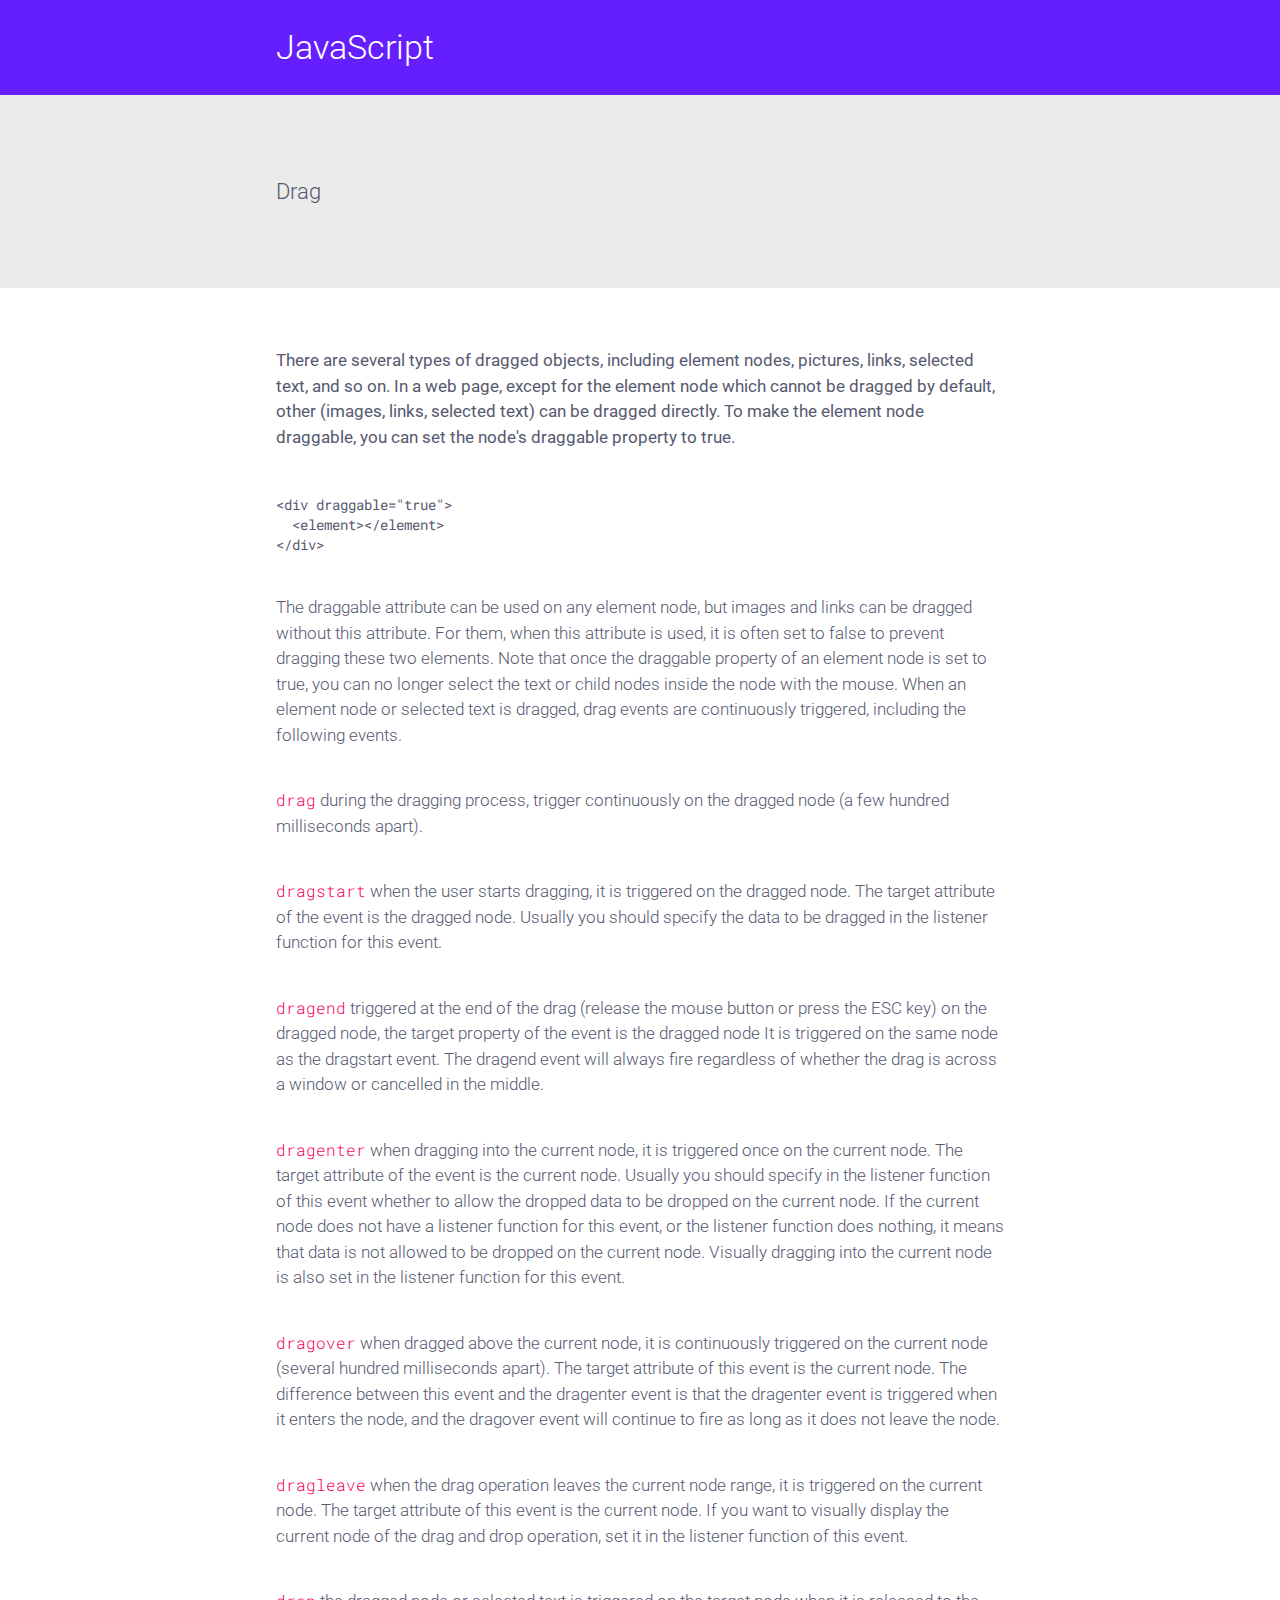
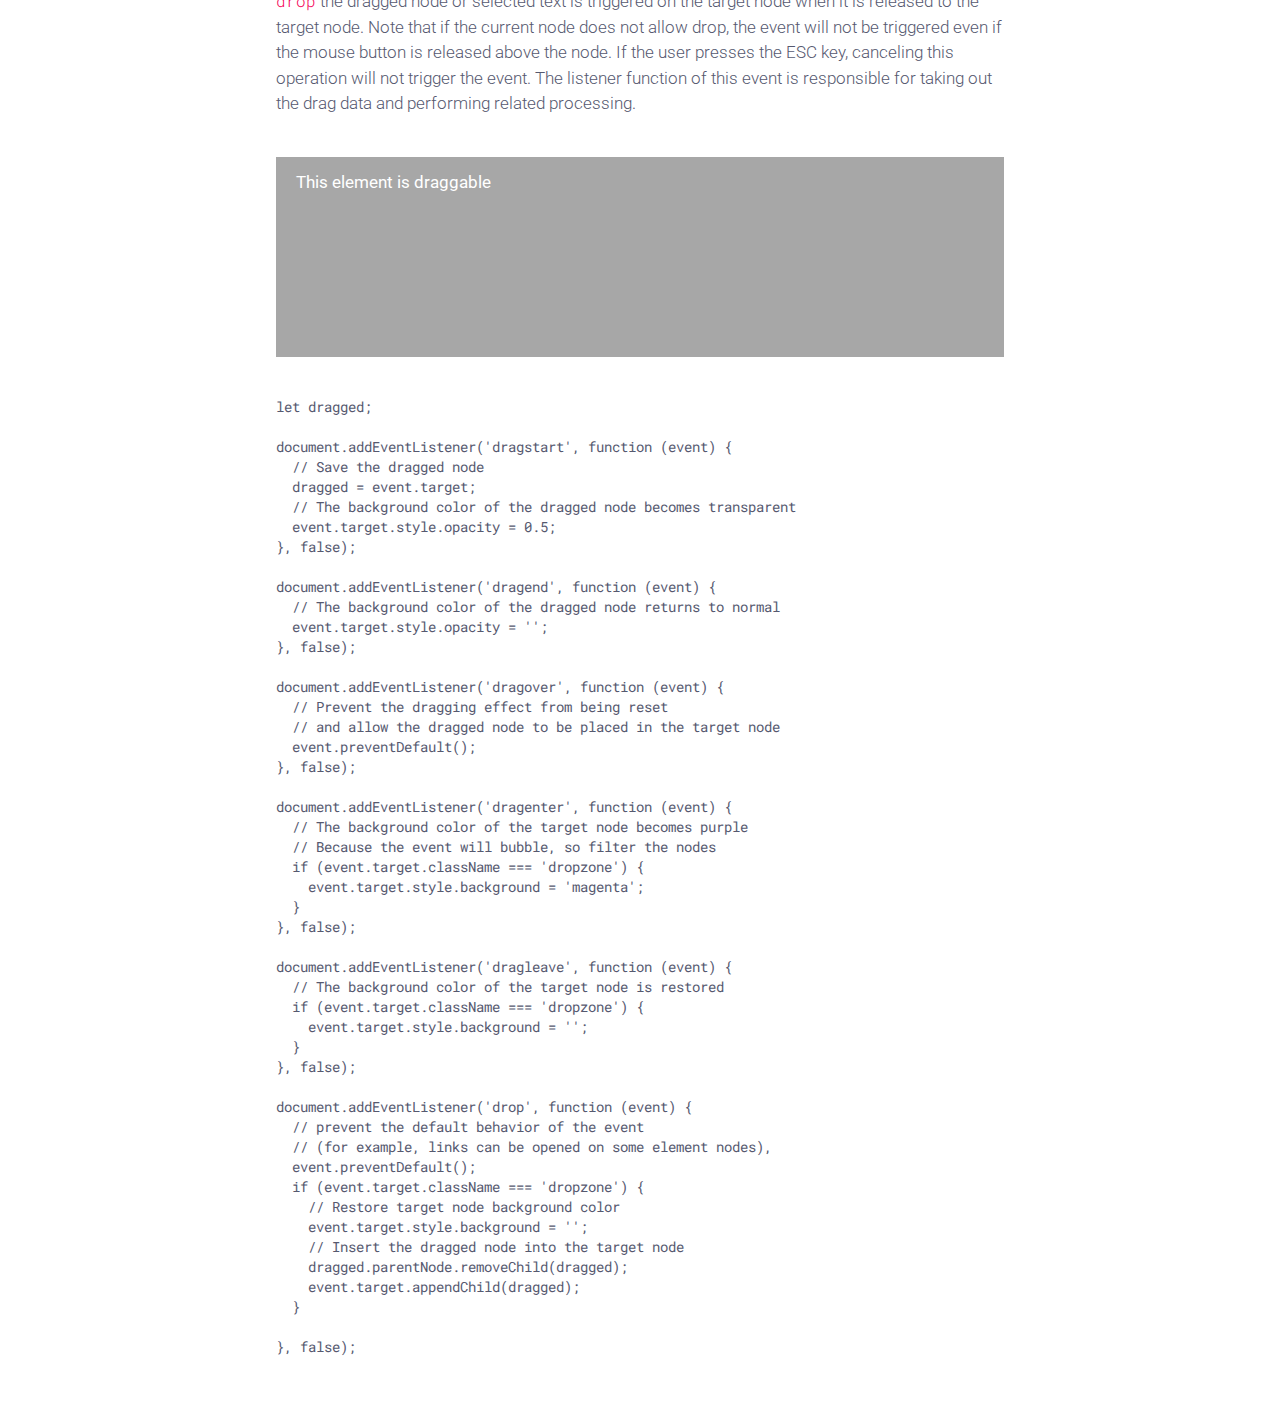
==== documents/drag.html @ 41044f61 "initial commit" ====
<!DOCTYPE html>
<html lang="en" dir="ltr">

<head>

  <meta charset="UTF-8" />
  <meta http-equiv="X-UA-Compatible" content="IE=Edge">
  <meta name="viewport" content="width=device-width, initial-scale=1">
  <meta name="description" content="JavaScript Calendar Component">

  <title>JavaScript</title>

  <link rel="shortcut icon" href="favicon.ico">

  <!-- necolas.github.io/normalize -->
  <link rel="stylesheet" type="text/css" href="https://necolas.github.io/normalize.css/8.0.1/normalize.css" />
  <link rel="stylesheet" type="text/css" href="../assets/css/cssr-restart.css" />

  <link rel="stylesheet" type="text/css" href="../assets/css/cssr-framework.css" />

  <!-- fonts.googleapis -->
  <link href="https://fonts.googleapis.com/css?family=Roboto:400,500&display=swap" rel="stylesheet">
  <link href="https://fonts.googleapis.com/css?family=Roboto+Mono:500&display=swap" rel="stylesheet">

</head>

<body>

  <main class="if__base-wrapper pad-tb-0 direction--column ">
    <div class="vertical-inline-flex bg-651fff pad-tb-20">
      <div class="flex__mid-container direction--column max-w-768">
        <h1 class="font--s-2 font-w--300 font-family--roboto-mono color--ffffff margin-tb-2">JavaScript</h1>
      </div>
    </div>


    <section class="vertical-inline-flex pad-tb-40 bg-primary-1">
      <div class="flex__mid-container direction--column max-w-768 pad-tb-20">
        <h2 class="font-s--22 font-w--300 margin-tb-20">
          Drag
        </h2>
      </div>
    </section>

    <section class="vertical-inline-flex pad-tb-40">
      <div class="flex__mid-container direction--column max-w-768 pad-tb-20">

        <p>
          There are several types of dragged objects, including element nodes, pictures, links, selected text, and so
          on. In a web page, except for the element node which cannot be dragged by default, other (images, links,
          selected text) can be dragged directly. To make the element node draggable, you can set the node's draggable
          property to true.
        </p>

<xmp class="margin-t-20 margin-b-20">
<div draggable="true">
  <element></element>
</div>
</xmp>

        <p class="font-w--300 margin-t-20 margin-b-20">
          The draggable attribute can be used on any element node, but images and links can be dragged without this
          attribute. For them, when this attribute is used, it is often set to false to prevent dragging these two
          elements.

          Note that once the draggable property of an element node is set to true, you can no longer select the text or
          child nodes inside the node with the mouse.

          When an element node or selected text is dragged, drag events are continuously triggered, including the
          following events.
        </p>
        <p class="font-w--300 margin-t-20 margin-b-20">
          <code class="color--magenta">drag</code> during the dragging process, trigger continuously on the dragged node
          (a few hundred milliseconds apart).
        </p>
        <p class="font-w--300 margin-t-20 margin-b-20">
          <code class="color--magenta">dragstart</code> when the user starts dragging, it is triggered on the dragged
          node. The target attribute of the event is the dragged node. Usually you should specify the data to be dragged
          in the listener function for this event.
        </p>
        <p class="font-w--300 margin-t-20 margin-b-20">
          <code class="color--magenta">dragend</code> triggered at the end of the drag (release the mouse button or
          press the ESC key) on the dragged node, the target property of the event is the dragged node It is triggered
          on the same node as the dragstart event. The dragend event will always fire regardless of whether the drag is
          across a window or cancelled in the middle.
        </p>
        <p class="font-w--300 margin-t-20 margin-b-20">
          <code class="color--magenta">dragenter</code> when dragging into the current node, it is triggered once on the
          current node. The target attribute of the event is the current node. Usually you should specify in the
          listener function of this event whether to allow the dropped data to be dropped on the current node. If the
          current node does not have a listener function for this event, or the listener function does nothing, it means
          that data is not allowed to be dropped on the current node. Visually dragging into the current node is also
          set in the listener function for this event.
        </p>
        <p class="font-w--300 margin-t-20 margin-b-20">
          <code class="color--magenta">dragover</code> when dragged above the current node, it is continuously triggered
          on the current node (several hundred milliseconds apart). The target attribute of this event is the current
          node. The difference between this event and the dragenter event is that the dragenter event is triggered when
          it enters the node, and the dragover event will continue to fire as long as it does not leave the node.
        </p>
        <p class="font-w--300 margin-t-20 margin-b-20">
          <code class="color--magenta">dragleave</code> when the drag operation leaves the current node range, it is
          triggered on the current node. The target attribute of this event is the current node. If you want to visually
          display the current node of the drag and drop operation, set it in the listener function of this event.
        </p>
        <p class="font-w--300 margin-t-20 margin-b-20">
          <code class="color--magenta">drop</code> the dragged node or selected text is triggered on the target node
          when it is released to the target node. Note that if the current node does not allow drop, the event will not
          be triggered even if the mouse button is released above the node. If the user presses the ESC key, canceling
          this operation will not trigger the event. The listener function of this event is responsible for taking out
          the drag data and performing related processing.
        </p>
      
<style>
.dropzone {
  position: relative;
  display: inline-flex;
  height: 50px;
  padding: 0 20px;
  background-color: #a7a7a7;
}

.draggable {
  position: relative;
  display: inline-flex;
  height: 50px;
  line-height: 50px;

  color: #ffffff;
  cursor: grab;
}
</style>

        <div class="vertical-inline-flex margin-tb-20">
          <div class="dropzone">
            <div class="draggable" id="draggable" draggable="true">
              This element is draggable
            </div>
          </div>

          <div class="dropzone"> </div>

          <div class="dropzone"> </div>

          <div class="dropzone"> </div>
        </div>
      

<script>
let dragged;

document.addEventListener('dragstart', function (event) {
  // Save the dragged node
  dragged = event.target;
  // The background color of the dragged node becomes transparent
  event.target.style.opacity = 0.5;
}, false);

document.addEventListener('dragend', function (event) {
  // The background color of the dragged node returns to normal
  event.target.style.opacity = '';
}, false);

document.addEventListener('dragover', function (event) {
  // Prevent the dragging effect from being reset
  // and allow the dragged node to be placed in the target node
  event.preventDefault();
}, false);

document.addEventListener('dragenter', function (event) {
  // The background color of the target node becomes purple
  // Because the event will bubble, so filter the nodes
  if (event.target.className === 'dropzone') {
    event.target.style.background = 'magenta';
  }
}, false);

document.addEventListener('dragleave', function (event) {
  // The background color of the target node is restored
  if (event.target.className === 'dropzone') {
    event.target.style.background = '';
  }
}, false);

document.addEventListener('drop', function (event) {
  // prevent the default behavior of the event
  // (for example, links can be opened on some element nodes),
  event.preventDefault();
  if (event.target.className === 'dropzone') {
    // Restore target node background color
    event.target.style.background = '';
    // Insert the dragged node into the target node
    dragged.parentNode.removeChild(dragged);
    event.target.appendChild(dragged);
  }

}, false);
</script>

<xmp>
let dragged;

document.addEventListener('dragstart', function (event) {
  // Save the dragged node
  dragged = event.target;
  // The background color of the dragged node becomes transparent
  event.target.style.opacity = 0.5;
}, false);

document.addEventListener('dragend', function (event) {
  // The background color of the dragged node returns to normal
  event.target.style.opacity = '';
}, false);

document.addEventListener('dragover', function (event) {
  // Prevent the dragging effect from being reset
  // and allow the dragged node to be placed in the target node
  event.preventDefault();
}, false);

document.addEventListener('dragenter', function (event) {
  // The background color of the target node becomes purple
  // Because the event will bubble, so filter the nodes
  if (event.target.className === 'dropzone') {
    event.target.style.background = 'magenta';
  }
}, false);

document.addEventListener('dragleave', function (event) {
  // The background color of the target node is restored
  if (event.target.className === 'dropzone') {
    event.target.style.background = '';
  }
}, false);

document.addEventListener('drop', function (event) {
  // prevent the default behavior of the event
  // (for example, links can be opened on some element nodes),
  event.preventDefault();
  if (event.target.className === 'dropzone') {
    // Restore target node background color
    event.target.style.background = '';
    // Insert the dragged node into the target node
    dragged.parentNode.removeChild(dragged);
    event.target.appendChild(dragged);
  }

}, false);
</xmp>
  

      </div>
    </section>










  </main>


</body>

</html>
---- assets/css/cssr-restart.css ----
/* ==========================================================================
   elements that require additional base styling
   ========================================================================== */

p {
    margin-bottom: 5px;
}   

h1, h2, h3, h4 {
    margin-bottom: 0 !important;
}  

button{
    overflow: hidden;
    outline: 0;
    box-shadow: none;
    -webkit-appearance: none;
}

input {
    /* overflow: hidden;
    outline: 0;
    box-shadow: none;
    -webkit-appearance: none; */
}

button {
    background-color: transparent;
    border: none;
    outline: 0;
}

:focus {
    outline: none;
}

ul {
    list-style: none;
}

ol {
    list-style: decimal;
}

ul,
ol {
    margin-left: 0;
}

ol {
    padding-left: 25px;
}

ol li {
    padding-left: 10px;
}

ul li,
ol li {
    line-height: 1.5;
}

small {
    font-size: 75%;
}

time {
    font-size: 75%;
}

html [overflow-x-h] {
    overflow-x: hidden;
}

html [overflow-y-h] {
    overflow-y: hidden;
}

input[type="search"] {
    /* reset normalize */
    -webkit-box-sizing: border-box;
    box-sizing: border-box;
}

::selection {
    background: magenta;
    color: white;
}

::-moz-selection {
    background: magenta;
    color: white;
}

pre::-moz-selection {
    color: #f2f2f2;
    background-color: #FF07FE;
}

pre::selection {
    color: #f2f2f2;
    background-color: #FF07FE;
}

xmp::-moz-selection {
    color: #ffffff;
    background-color: #FF07FE;
}

xmp::selection {
    color: #ffffff;
    background-color: #FF07FE;
}

::-moz-focus-inner {
    border: 0;
}

::-webkit-input-placeholder {
    color: #ffffff;
}

::-moz-placeholder {
    color: #ffffff;
}

:-ms-input-placeholder {
    color: #ffffff;
}

.cssr-input:focus {
    outline: none;
}

.cssr-input::-ms-clear {
    /* remove cross in IE */
    display: none;
}

/* placeholder */
.cssr-input::-webkit-input-placeholder {
    color: var(--color-default);
}

.cssr-input:-moz-placeholder {
    color: var(--color-default);
}

.cssr-input::-moz-placeholder {
    color: var(--color-default);
}

.cssr-input:-ms-input-placeholder {
    color: var(--color-default);
}

/* hide placeholder when active in Chrome */
.cssr-search:focus::-webkit-input-placeholder {
    color: transparent;
}

input::-webkit-input-placeholder {
    color: #ffffff;
}

input::-moz-placeholder {
    color: #ffffff;
}

input:-ms-input-placeholder {
    color: #ffffff;
}

canvas {
    max-width: 100%;
    height: auto;
}

input {
    padding-left: 10px;
    padding-right: 10px;
}

textarea {
    padding: 10px;
}

select {
    padding: 5px 10px;
}

label {
    margin-bottom: 5px;
}

small {
    margin-top: 5px;
}

[disabled] {
    opacity: 0.6;
    cursor: default;
}

[element-disabled] {
    opacity: 0.6;
}

:enabled:focus {
    /* outline: 2px inset; */
}

input,
button,
textarea,
input[type=button],
input[type=reset],
input[type=submit],
input[type=checkbox],
input[type=radio],
input[type=text],
input[type=password],
input[type=image] {
    display: inline-block;
}

input,
input[type=button],
input[type=reset],
input[type=submit],
input[type=checkbox],
input[type=radio],
input[type=text],
input[type=password],
input[type=image] {
    white-space: nowrap;
}

button {
    /* white space handling of BUTTON tags in particular */
    white-space: normal;
}

input[type=reset]:lang(en) {
    /* default content of HTML input type=reset button, per language */
    content: "Reset";
}

input[type=submit]:lang(en) {
    /* default content of HTML input type=submit button, per language */
    content: "Submit";
}

/* UAs should use language-specific Reset/Submit rules for others. */

input[type=button],
input[type=reset][value],
input[type=submit][value] {
    /* text content/labels of HTML "input" buttons */
    content: attr(value);
}

textarea {
    /* white space handling of TEXTAREA tags in particular */
    white-space: pre-wrap;
    resize: both;
}

input[type=hidden] {
    /* appearance of the HTML hidden text field in particular */
    display: none !important;
}

input[type=image] {
    content: attr(src, url);
    border: none;
}

select[size] {
    /* HTML4/XHTML1 <select> w/ size more than 1 - appearance of list */
    display: inline-block;
    height: attr(size, em);
}

select,
select[size=1] {
    /* HTML4/XHTML1 <select> without size, or size=1 - popup-menu */
    display: inline-block;
    height: 1em;
    overflow: hidden;
}

select[size]:active {
    /* active HTML <select> w/ size more than 1 - appearance of active list */
    display: inline-block;
}

optgroup,
option {
    display: block;
    white-space: nowrap;
}

optgroup[label],
option[label] {
    content: attr(label);
}

option[selected]::before {
    display: inline;
    content: check;
}
---- assets/css/cssr-framework.css ----
:root {
   --primary-1: #ebebeb;
   --primary-2: #cfd8dc;
   --primary-3: #9ea7aa;

   --color-magenta: #f50057;
   --color-magenta-shade-1: #ff616f;
   --color-magenta-shade-2: #c4001d;

   --color-blue: #1565c0;
   --color-blue-shade-1: #58a5f0;
   --color-blue-shade-2: #004c8c;


   --color-green: #00c853;
   --color-green-shade-1: #5efc82;
   --color-green-shade-2: #009624;


   --color-yellow: #ffd600;
   --color-yellow-shade-1: #ffff52;
   --color-yellow-shade-2: #c7a500;

   --color-default: #56596f;

   --line-height: 40px;
   --line-height-large: 50px;
   --height-large: 50px;
   --color-border: #eeeeee;
   --border-radius: 21px;
   --border-width: 2px;
   --input-background-color: transparent;
   --input-border-color: #d8d8d8;
   --input-shadow: none;
}

*,
*:before,
*:after {
   box-sizing: border-box;
}

* {
   padding: 0;
   margin: 0;
}

html,
body {
   height: 100%;
}

html {
   font-size: 17px;
}

body {
   font-family: 'Roboto', sans-serif;
   color: var(--color-default);
   font-size: 1rem;
   line-height: 1.5;
   -webkit-font-smoothing: antialiased;
   -moz-osx-font-smoothing: grayscale;
   background-color: #ffffff;
   width: 100%;
   -webkit-tap-highlight-color: transparent;
   overflow-x: hidden;
}

a {
   text-decoration: none;
   outline: none;
   color: var(--color-blue);
   -webkit-tap-highlight-color: transparent;
}

a:hover {
   text-decoration: none;
   color: var(--color-orange);
}

.link-reverse {
   color: var(--color-green);
}

.link-reverse:hover {
   color: var(--color-blue);
}

img {
   max-width: 100%;
   height: auto;
}

.font-family--roboto {
   font-family: 'Roboto', sans-serif;
}

.overflow-x-hidden {
   overflow-x: hidden;
}

.overflow-y-hidden {
   overflow-y: hidden;
}

/* =========================================================
   Typography
   ========================================================= */

h1 {
   font-size: 32px;
}

h2 {
   font-size: 26px;
}

h3 {
   font-size: 22px;
}

h4 {
   font-size: 18px;
}

h1,
h2,
h3,
h4,
p,
ul,
ol,
li,
span,
figcaption {
   position: relative;
}

p {
   display: inline-block !important;
}

.square-bullet {
   list-style: square;
   padding-left: 25px !important;
}

.square-bullet li {
   list-style: square;
   padding-left: 10px !important;
}

xmp {
   font-family: 'Roboto Mono';
   font-size: 14px !important;
   line-height: 20px;
   color: var(--color-default);
   width: 100%;
}

code {
   font-family: 'Roboto Mono';
   border: none;
   display: inline-block;
   font-size: 16px;
   line-height: 1;
   padding: 0;
   transform: translateY(0px);
}

.uppercase {
   text-transform: uppercase !important;
}

/* =========================================================
   theme
   ========================================================= */

[hidden] {
   display: none;
}

.appearance--none {
   -webkit-appearance: none;
   -moz-appearance: none;
   appearance: none;
}

.success input {
   border: 2px solid var(--color-green) !important;
}

.failure input {
   border: 2px solid var(--color-magenta) !important;
}

.color--default {
   color: var(--color-default) !important;
}

.bg-color--default {
   background-color: var(--color-default) !important;
}

.color--primary-3 {
   color: var(--primary-3) !important;
}


/* ! FireFox Documentation resource://gre-resources/forms.css */

input::-moz-range-track {}

input::-moz-range-progress {}

input::-moz-range-thumb {}

input::-webkit-slider-runnable-track {}

input::-webkit-slider-thumb {}

input::-ms-track {}

input::-ms-thumb {}

input::-ms-fill-lower {}

input::-ms-ticks-before {}

input::-ms-ticks-after {}

input::-ms-tooltip {}

/* =========================================================
   parent containers
   ========================================================= */

.if__base-wrapper {
   display: inline-flex;
}

.ib__base-wrapper {
   display: inline-block;
}

[class*="base-wrapper"] {
   position: relative;
   padding: 70px 0;
   margin: 0;
   width: 100%;
}

/* =========================================================
   center align content
   ========================================================= */

.flex__mid-container {
   display: flex;
}

.block__mid-container {
   display: block;
}

[class*="mid-container"] {
   position: relative;
   margin: auto;
   padding-left: 20px;
   padding-right: 20px;
   width: 100%;
   height: 100%;
}

/* =========================================================
   nested center aligned content
   ========================================================= */

[class*="mid-container"]>[class*="mid-container"] {
   padding: 0 !important;
}

[class*="content-panel"] [class*="mid-container"] {
   padding: 0 !important;
}

/* =========================================================
   child containers
   ========================================================= */

.if__content-panel {
   display: inline-flex;
}

.flex__content-panel {
   display: -webkit-flex;
   display: -ms-flexbox;
   display: flex;
}

.ib__content-panel {
   display: inline-block;
}

.block__content-panel {
   display: block;
}

[class*="content-panel"] {
   position: relative;
   margin: 0;
   padding: 0;
   height: auto;
}

/* =========================================================
   display layout mode
   ========================================================= */

.display-flex {
   display: flex !important;
}

.display-inline-flex {
   display: inline-flex !important;
}

.display-block {
   display: block !important;
}

.display-inline-block {
   display: inline-block !important;
}

/* =========================================================
   directional wrappers
   ========================================================= */

.vertical-inline-flex {
   position: relative;
   display: inline-flex;
   flex-direction: column;
   width: 100%;
}

.horizontal-inline-flex {
   position: relative;
   display: inline-flex;
   width: 100%;
}

.layer-inline-block {
   position: relative;
   display: inline-block;
   width: 100%;
   float: left;
}


.layer-block {
   position: relative;
   width: 100%;
   float: left;
}


/* =========================================================
   transform XY
   ========================================================= */

.transformY-2 {
   transform: translateY(2px);
}

.transform--center {
   position: absolute;
   top: 50%;
   left: 50%;
   transform: translate(-50%, -50%);
}

.transform--top-center {
   position: absolute;
   top: 50%;
   transform: translateY(-50%);
}

.transform--right-center {
   position: absolute;
   top: 50%;
   right: 0;
   transform: translate(0%, -50%);
}

.transform--left-center {
   position: absolute;
   top: 50%;
   left: 0;
   transform: translate(0%, -50%);
}

/* =========================================================
   form elements
   ========================================================= */

/* =================================
   - input
   ================================= */

.input-solid {
   position: relative;
   display: inline-flex !important;
   min-height: var(--line-height);
   align-items: center;
   text-align: center;
   background-color: #ffffff;
   border: none;
   color: initial;
}

.input-outline {
   position: relative;
   display: inline-flex !important;
   min-height: var(--line-height);
   align-items: center;
   text-align: left;
   background-color: transparent;
   border: 2px solid var(--color-default);
   color: var(--color-default);
}

/* pseudo-radio-button 17 */

.pseudo-radio-button {
   display: inline-block;
   float: left;
   position: relative;
   width: 100%;
}

.pseudo-radio-button input[type=radio] {
   display: none;
}

.pseudo-radio-button__label {
   cursor: pointer;
   display: inline-block;
   float: right;
   margin: 8px 0;
   padding-left: 38px;
   padding-top: 2px;
   position: relative;
   user-select: none;
   width: 100%;
   z-index: 10;
}

.pseudo-radio-button .radio-disc {
   border: 2px solid #fff;
   border-radius: 50%;
   display: inline-block;
   height: 20px;
   left: 10px;
   margin: 0;
   overflow: hidden;
   position: absolute;
   top: 50%;
   -ms-transform: translate(-50%, -50%);
   transform: translate(-50%, -50%);
   width: 20px;
   z-index: 5;
}

.pseudo-radio-button .radio-disc:before {
   border-radius: 50%;
   content: "";
   height: 12px;
   left: 50%;
   margin: auto;
   position: absolute;
   top: 50%;
   -ms-transform: translate(-50%, -50%);
   transform: translate(-50%, -50%);
   width: 12px;
}

.pseudo-radio-button__input:checked~.radio-disc:before {
   background-color: #ffffff;
   content: "";
}

/* pseudo-checkbox */

.pseudo-checkbox {
   align-items: center;
   display: inline-flex;
   padding-bottom: 10px;
   padding-top: 10px;
   position: relative;
   width: 100%;
}

.pseudo-checkbox input[type=checkbox] {
   display: none;
}

.pseudo-checkbox input[type=checkbox]+label {
   align-items: center;
   display: inline-flex;
   -ms-flex-direction: row;
   flex-direction: row;
   margin: 0;
   position: relative;
}

.pseudo-checkbox input[type=checkbox]+label:before {
   border: 2px solid #ffffff;
   background-color: transparent;
   content: "";
   cursor: pointer;
   display: inline-block;
   height: 20px;
   left: 0;
   min-height: 20px;
   min-width: 20px;
   position: relative;
   width: 20px;
}

.pseudo-checkbox input[type=checkbox]:checked+label:before {
   background-color: transparent;
   border: 2px solid #ffffff;
   content: "";
   cursor: pointer
}

.pseudo-checkbox input[type=checkbox]:checked+label:after {
   color: #ffffff;
   content: "\2713";
   font-size: 14px;
   cursor: pointer;
   left: 50%;
   position: absolute;
   top: 50%;
   -ms-transform: translate(-50%, -50%);
   transform: translate(-50%, -50%)
}

.pseudo-checkbox input[type=checkbox]+label+span {
   display: inline-block;
   height: 22px;
   margin-left: 15px;
   position: relative
}

/* file-upload */

.js .file-upload {
   width: 0.1px;
   height: 0.1px;
   opacity: 0;
   overflow: hidden;
   position: absolute;
   z-index: -1;
}

.file-upload+label {
   max-width: 190px;
   text-overflow: ellipsis;
   text-align: center;
   white-space: nowrap;
   cursor: pointer;
   display: inline-block;
   overflow: hidden;
   padding: 0.625rem 1.25rem;
}

.no-js .file-upload+label {
   display: none;
}

.file-upload:focus+label,
.file-upload.has-focus+label {
   outline: 1px dotted #000;
   outline: -webkit-focus-ring-color auto 5px;
}

.file-upload+label svg {
   width: 1em;
   height: 1em;
   vertical-align: middle;
   fill: currentColor;
   margin-top: -0.25em;
   margin-right: 0.25em;
}

/* style 1 */

.file-upload-1+label {
   color: #f1e5e6;
   background-color: transparent;
   border: 3px solid var(--color-magenta);
}

.file-upload-1:focus+label,
.file-upload-1.has-focus+label,
.file-upload-1+label:hover {
   background-color: var(--color-magenta);
}

/* =================================
   - button
   ================================= */

.button-solid {
   position: relative;
   display: inline-flex;
   align-items: center;
   text-align: center;
   min-height: var(--line-height);
   padding: 0 20px;
   text-align: center;
   cursor: pointer;
   background-color: var(--color-blue);
   border: none;
   color: #ffffff;
}

.button-outline {
   position: relative;
   display: inline-flex;
   align-items: center;
   text-align: center;
   height: var(--line-height);
   min-height: var(--line-height);
   width: 100%;
   max-width: 140px;
   cursor: pointer;
   background-color: transparent;
   border: 2px solid;
   color: initial;
}

/* =========================================================
   cards
   ========================================================= */

.cssr-card {
   position: relative;
   display: inline-flex;
   flex-direction: column;
   width: 100%;
   margin: 0 0 5px;
   padding: 5px 15px;
   box-shadow: 0 1px 3px rgba(0, 0, 0, 0.12), 0 1px 2px rgba(0, 0, 0, 0.24);
   line-height: 1.5;
}

.cssr-card__header {
   position: relative;
   display: inline-flex;
   flex-direction: row;
   align-items: center;
   width: 100%;
   padding: 0 20px;
   margin-bottom: 0;
   min-height: 50px;
}

.cssr-card__content-segment {
   position: relative;
   display: inline-flex;
   flex-direction: column;
   align-items: center;
   padding: 10px 0;
   width: 100%;
}

.cssr-card__footer {
   position: relative;
   display: inline-flex;
   flex-direction: row;
   align-items: center;
   width: 100%;
   padding: 0 20px;
   min-height: 40px;
   border-top: 1px solid #e2e2e2;
}

/**
 *  to add multiple inner card sections with a new card
 *  [.cssr-card__content-segment]  +  [.card--compact]
 */

.card--compact {
   margin: 0 0 2px;
}

.card--complete {
   margin: 0;
   border-bottom: none;
}

.card--no-border {
   border: none !important;
}

/* internal flex direction containers */

.cssr-card--row {
   position: relative;
   display: inline-flex;
   align-items: center;
   flex-direction: row;
   justify-content: space-between;
   min-height: 40px;
   width: 100%;
}

.cssr-card--column {
   position: relative;
   display: inline-flex;
   flex-direction: column;
   width: 100%;
}

/* types of card actions */

[class*="cssr-card__action"] {
   position: relative;
   display: inline-flex;
   align-items: center;
   text-transform: uppercase;
   cursor: pointer;
   font-size: 0.875rem;
   font-weight: 500;
   letter-spacing: 1px;
   color: var(--color-white);
}

.cssr-card__action-edit {
   color: var(--color-yellow);
}

.cssr-card__action-view {
   color: var(--color-green);
}

/* font type classes */

.title {
   font-size: 1.5rem;
   line-height: 35px;
   margin: 0 0 10px;
   font-weight: 500;
   color: var(--color-white);
}

.cssr-card-title {
   font-size: 1.5rem;
   line-height: 25px;
   margin: 0;
   font-weight: 500;
   padding-right: 15px;
   color: var(--color-white);
}

.sub-title {
   font-size: 1.125rem;
   line-height: 25px;
   margin: 0 0 20px;
   font-weight: 500;
   color: var(--color-white);
}

.detail {
   margin: 0;
   font-size: 0.875rem;
   color: var(--color-white);
}

/* =========================================================
   3D
   ========================================================= */

.setup-3d-box {
   backface-visibility: visible;
   perspective: 600px;
   transform-origin: 50% 50%;
   transform-style: preserve-3d;
}

.setup-3d-box .child-3d-element {
   transition: all 1s ease;
   transform: rotateX(0deg) rotateY(0deg) rotateZ(0deg);
}

.setup-3d-box .child-3d-element:hover {
   transform: rotateX(0deg) rotateY(180deg) rotateZ(0deg);
}

.tilt-forward {
   transform: rotateX(0deg) rotateY(-20deg) rotateZ(0deg) translate3d(50px, 0px, 50px);
}


/* ==========================================================================
   columns
   ========================================================================== */

.columns-3--25 {
   column-count: 3;
   column-gap: 25px;
}

.columns-2--25 {
   column-count: 2;
   column-gap: 25px;
}

/* ==========================================================================
   modifiers
   ========================================================================== */

.button--small {
   width: 100%;
   max-width: 120px;
}

.button--large {
   width: 100%;
   max-width: 180px;
}

.object-fit--cover {
   object-fit: cover !important;
}

.opacity--05-1--hover {
   opacity: 0.5;
}

/* =========================================================
   hover effects
   ========================================================= */

.opacity--05-1--hover:hover {
   opacity: 1;
}

/* =========================================================
   flex-flow
   ========================================================= */

.direction--row {
   flex-direction: row !important;
}

.direction--column {
   flex-direction: column !important;
}

.flex--no-wrap {
   flex-wrap: nowrap;
}

.flex--wrap {
   flex-wrap: wrap;
}

/* =========================================================
   justify-content
   ========================================================= */

.justify--center {
   justify-content: center;
}

.justify--space-between {
   justify-content: space-between;
}

.justify--space-around {
   justify-content: space-around;
}

.justify--flex-start {
   justify-content: flex-start;
}

.justify--flex-end {
   justify-content: flex-end;
}

/* =========================================================
   align-items
   ========================================================= */

.align--flex-start {
   align-items: flex-start;
}

.align--flex-end {
   align-items: flex-end;
}

.align--center {
   align-items: center;
}

.align--baseline {
   align-items: baseline;
}

.align--stretch {
   align-items: stretch;
}

/* =========================================================
   align-content
   ========================================================= */

.align-content--start {
   align-content: flex-start;
}

.align-content--center {
   align-content: center;
}

.align-content--end {
   align-content: flex-end;
}

.align-content--between {
   align-content: space-between;
}

.align-content--around {
   align-content: space-around;
}

.align-content--stretch {
   align-content: stretch;
}

/* =========================================================
   align-self
   ========================================================= */

.align-self--auto {
   align-self: auto;
}

.align-self--start {
   align-self: flex-start;
}

.align-self--end {
   align-self: flex-end;
}

.align-self--center {
   align-self: center;
}

.align-self--baseline {
   align-self: baseline;
}

.align-self--stretch {
   align-self: stretch;
}

/* =========================================================
   flex items
   ========================================================= */

.flex--0 {
   flex: none;
}

.flex--1-1-100 {
   flex: 1 1 100%;
}

.flex--1-1-auto {
   flex: 1 1 auto;
}

.flex--1-1-75 {
   flex: 1 1 75%;
}

.flex--1-1-50 {
   flex: 1 1 50%;
}

.flex--1-1-25 {
   flex: 1 1 25%;
}

.flex--1 {
   flex: 1;
}

.flex--2 {
   flex: 2;
}

.flex--3 {
   flex: 3;
}

.flex--4 {
   flex: 4;
}

.flex--5 {
   flex: 5;
}

/* =========================================================
   line height
   ========================================================= */

.line-height--0 {
   line-height: 0 !important;
}

.line-height--1 {
   line-height: 1 !important;
}

.line-height--1-25 {
   line-height: 1.25 !important;
}

.line-height--1-5 {
   line-height: 1.5 !important;
}

.line-height--1-75 {
   line-height: 1.75 !important;
}

.line-height--2 {
   line-height: 2 !important;
}

.line-height--40p {
   line-height: 40px !important;
}

/* =========================================================
   font weight
   ========================================================= */

.font-w--300 {
   font-weight: 300 !important;
}

.font-w--700 {
   font-weight: bold !important;
}

/* =========================================================
   font size
   ========================================================= */

.font-s--11 {
   font-size: 11px !important;
}

.font-s--12 {
   font-size: 12px !important;
}

.font-s--13 {
   font-size: 13px !important;
}

.font-s--16 {
   font-size: 14px !important;
}

.font-s--15 {
   font-size: 15px !important;
}

.font-s--16 {
   font-size: 16px !important;
}

.font-s--17 {
   font-size: 17px !important;
}

.font-s--18 {
   font-size: 18px !important;
}

.font-s--19 {
   font-size: 19px !important;
}

.font-s--22 {
   font-size: 22px !important;
}

.font-s--24 {
   font-size: 24px !important;
}

.font-s--26 {
   font-size: 26px !important;
}

.font-s--28 {
   font-size: 28px !important;
}

.font--s-1-25 {
   font-size: 1.25rem !important;
}

.font--s-1-5 {
   font-size: 1.5rem !important;
}

.font--s-2 {
   font-size: 2rem !important;
}

.font--s-2-25 {
   font-size: 2.25rem !important;
}

.font--s-2-5 {
   font-size: 2.5rem !important;
}

.font--s-3 {
   font-size: 3rem !important;
}

/* =========================================================
   text-align
   ========================================================= */

.t-align--l {
   text-align: left !important;
}

.t-align--c {
   text-align: center !important;
}

.t-align--r {
   text-align: right !important;
}

.t-align--j {
   text-align: justify !important;
}


/* =========================================================
   positioning [ transform ]
   ========================================================= */

.transform-center-align {
   position: absolute !important;
   top: 50%;
   left: 50%;
   transform: translate(-50%, -50%);
}

.relative-transform-vertical-align {
   position: relative !important;
   top: 50%;
   transform: translateY(-50%);
}

.transform-vertical-align {
   position: absolute !important;
   top: 50%;
   transform: translateY(-50%);
}

.transform-vertical-align--plus100 {
   position: absolute !important;
   top: 50%;
   transform: translateY(-50%);
}

.transform-horizontal-align {
   position: absolute !important;
   top: auto;
   left: 50%;
   transform: translate(-50%, 0%);
}

/* =========================================================
   positioning [ absolute ]
   ========================================================= */

.top-10 {
   top: 10px !important;
}

.top-15 {
   top: 15px !important;
}

.top-20 {
   top: 20px !important;
}

.right-10 {
   right: 10px !important;
}

.right-15 {
   right: 15px !important;
}

.right-20 {
   right: 20px !important;
}

.bottom-right-00 {
   bottom: 0;
   right: 0;
}

.bottom-full {
   bottom: 0;
   right: 0;
   left: 0;
}

.bottom-0 {
   bottom: 0 !important;
}

.bottom-10 {
   bottom: 10px !important;
}

.bottom-15 {
   bottom: 15px !important;
}

.bottom-20 {
   bottom: 20px !important;
}

.left-10 {
   left: 10px !important;
}

.left-15 {
   left: 15px !important;
}

.left-20 {
   left: 20px !important;
}

.left--30 {
   left: -30px !important;
}

/* =========================================================
   positioning scheme - fixed
   ========================================================= */

.pos-fixed {
   position: fixed !important;
}

.fixed-l {
   position: fixed !important;
   left: 0;
}

.fixed-r {
   position: fixed !important;
   right: 0;
}

.fixed-br-0 {
   position: fixed !important;
   bottom: 0 !important;
   right: 0 !important;
}

.fixed-tl-0 {
   position: fixed !important;
   top: 0 !important;
   left: 0 !important;
}

/* =========================================================
   positioning scheme - absolute
   ========================================================= */

.pos-absolute {
   position: absolute !important;
}

.absolute-l {
   position: absolute !important;
   left: 0;
}

.absolute-r {
   position: absolute !important;
   right: 0;
}

.absolute-br-0 {
   position: absolute !important;
   bottom: 0 !important;
   right: 0 !important;
}

.absolute-tl-0 {
   position: absolute !important;
   top: 0 !important;
   left: 0 !important;
}

/* =========================================================
   positioning scheme - relative
   ========================================================= */

.pos-relative {
   position: relative !important;
}

/* =========================================================
   float
   ========================================================= */

.float-l {
   float: left;
}

.float-r {
   float: right;
}

/* ==========================================================================
   utility classes
   ========================================================================== */

.bg-651fff {
   background-color: #651fff;
}

.bg-white--opacity-015 {
   background-color: rgba(255, 255, 255, 0.15)
}


.bg-primary-1 {
   background-color: var(--primary-1);
}

.bg-primary-2 {
   background-color: var(--primary-2);
}

.bg-primary-3 {
   background-color: var(--primary-3);
}


.bg-ffffff {
   background-color: #ffffff !important;
}

.border--ffffff {
   border-color: #ffffff !important;
}

.color--ffffff {
   color: #ffffff !important;
}


.bg-color-magenta {
   background-color: var(--color-magenta) !important;
}

.bg-color-magenta-shade-1 {
   background-color: var(--color-magenta-shade-1) !important;
}

.bg-color-magenta-shade-2 {
   background-color: var(--color-magenta-shade-2) !important;
}

.border--magenta {
   border-color: var(--color-magenta) !important;
}

.color--magenta {
   color: var(--color-magenta) !important;
}


.bg-color-blue {
   background-color: var(--color-blue) !important;
}

.bg-color-blue-shade-1 {
   background-color: var(--color-blue-shade-1) !important;
}

.bg-color-blue-shade-2 {
   background-color: var(--color-blue-shade-2) !important;
}

.border--blue {
   border-color: var(--color-blue) !important;
}

.color--blue {
   color: var(--color-blue) !important;
}


.bg-color-green {
   background-color: var(--color-green) !important;
}

.bg-color-green-shade-1 {
   background-color: var(--color-green-shade-1) !important;
}

.bg-color-green-shade-2 {
   background-color: var(--color-green-shade-2) !important;
}

.border--green {
   border-color: var(--color-green) !important;
}

.color--green {
   color: var(--color-green) !important;
}


.bg-color-yellow {
   background-color: var(--color-yellow) !important;
}

.bg-color-yellow-shade-1 {
   background-color: var(--color-yellow-shade-1) !important;
}

.bg-color-yellow-shade-2 {
   background-color: var(--color-yellow-shade-2) !important;
}

.border--yellow {
   border-color: var(--color-yellow) !important;
}

.color--yellow {
   color: var(--color-yellow) !important;
}


/* =========================================================
   borders
   ========================================================= */

.border-t-1px-silver {
   border-top: 1px solid #cdcdcd !important;
}

.border-r-1px-silver {
   border-right: 1px solid #cdcdcd !important;
}

.border-r-1px-blue {
   border-right: 1px solid var(--color-blue) !important;
}

.border-b-1px-silver {
   border-bottom: 1px solid #b9b9b9 !important;
}

.border-l-1px-silver {
   border-left: 1px solid #cdcdcd !important;
}

.border-l-2px-silver {
   border-left: 2px solid #999999 !important;
}

.border-none {
   border: none !important;
}

.border-1px-e6 {
   border: 1px solid #e6e6e6 !important;
}

.border-1px-d8 {
   border: 1px solid #d8d8d8 !important;
}

.border-1px-silver {
   border: 1px solid #cdcdcd !important;
}

.border-1px-white {
   border: 1px solid #ffffff !important;
}

.border-b-2px-green {
   border-bottom: 2px solid var(--color-green) !important;
}

.border-2px-white {
   border: 2px solid #ffffff !important;
}

.border-b-2px-white {
   border-bottom: 2px solid white !important;
}

.border-r-2px-white {
   border-right: 2px solid white !important;
}

/* =========================================================
   border radius
   ========================================================= */

.border-radius--circle {
   border-radius: 50%;
}

.border-radius--20 {
   border-radius: 20px;
}

/* =========================================================
   box shadows
   ========================================================= */

.shadow-1 {
   box-shadow: 0 1px 3px rgba(0, 0, 0, 0.12), 0 1px 2px rgba(0, 0, 0, 0.24);
}

.shadow-2 {
   box-shadow: 0 3px 6px rgba(0, 0, 0, 0.16), 0 3px 6px rgba(0, 0, 0, 0.23);
}

.shadow-3 {
   box-shadow: 0 10px 20px rgba(0, 0, 0, 0.19), 0 6px 6px rgba(0, 0, 0, 0.23);
}

.shadow-4 {
   box-shadow: 0 14px 28px rgba(0, 0, 0, 0.25), 0 10px 10px rgba(0, 0, 0, 0.22);
}

.shadow-5 {
   box-shadow: 0 19px 38px rgba(0, 0, 0, 0.30), 0 15px 12px rgba(0, 0, 0, 0.22);
}

/* =========================================================
   margins
   ========================================================= */

/* combinations */

.margin-tb-2 {
   margin-top: 2px !important;
   margin-bottom: 2px !important;
}

.margin-tb-5 {
   margin-top: 5px !important;
   margin-bottom: 5px !important;
}

.margin-tb-10 {
   margin-top: 10px !important;
   margin-bottom: 10px !important;
}

.margin-tb-20 {
   margin-top: 20px !important;
   margin-bottom: 20px !important;
}

.margin-lr-20 {
   margin-left: 20px !important;
   margin-right: 20px !important;
}

.margin-lr-10 {
   margin-left: 10px !important;
   margin-right: 10px !important;
}

.margin-lr-5 {
   margin-left: 5px !important;
   margin-right: 5px !important;
}

.margin-lr-0 {
   margin-left: 0 !important;
   margin-right: 0 !important;
}

.margin-all-10-30 {
   margin: 10px 30px !important;
}

.margin-all-10 {
   margin: 10px !important;
}

.margin-all-20 {
   margin: 20px !important;
}

.margin-auto {
   margin: auto !important;
}

/* top */

.margin-t-2 {
   margin-top: 2px !important;
}

.margin-t-5 {
   margin-top: 5px !important;
}

.margin-t-10 {
   margin-top: 10px !important;
}

.margin-t-15 {
   margin-top: 15px !important;
}

.margin-t-20 {
   margin-top: 20px !important;
}

.margin-t-25 {
   margin-top: 25px !important;
}

.margin-t-30 {
   margin-top: 30px !important;
}

.margin-t-35 {
   margin-top: 35px !important;
}

.margin-t-40 {
   margin-top: 40px !important;
}

.margin-t-50 {
   margin-top: 50px !important;
}

.margin-t-57 {
   margin-top: 57px !important;
}

.margin-t-60 {
   margin-top: 60px !important;
}

.margin-t-70 {
   margin-top: 70px !important;
}

.margin-t-80 {
   margin-top: 80px !important;
}

.margin-t-90 {
   margin-top: 90px !important;
}

.margin-t-100 {
   margin-top: 100px !important;
}

.margin-t-120 {
   margin-top: 120px !important;
}

.margin-t-150 {
   margin-top: 150px !important;
}

.margin-t-200 {
   margin-top: 200px !important;
}

.margin-t-0 {
   margin-top: 0 !important;
}

/* right */

.margin-r-5 {
   margin-right: 5px !important;
}

.margin-r-10 {
   margin-right: 10px !important;
}

.margin-r-15 {
   margin-right: 15px !important;
}

.margin-r-20 {
   margin-right: 20px !important;
}

.margin-r-30 {
   margin-right: 30px !important;
}

.margin-r-40 {
   margin-right: 40px !important;
}

.margin-r-0 {
   margin-right: 0 !important;
}

/* bottom */

.margin-b-5 {
   margin-bottom: 5px !important;
}

.margin-b-10 {
   margin-bottom: 10px !important;
}

.margin-b-15 {
   margin-bottom: 15px !important;
}

.margin-b-20 {
   margin-bottom: 20px !important;
}

.margin-b-30 {
   margin-bottom: 30px !important;
}

.margin-b-40 {
   margin-bottom: 40px !important;
}

.margin-b-80 {
   margin-bottom: 80px !important;
}

.margin-b-100 {
   margin-bottom: 100px !important;
}

.margin-b-0 {
   margin-bottom: 0 !important;
}

/* left */

.margin-l-1 {
   margin-left: 1px !important;
}

.margin-l-5 {
   margin-left: 5px !important;
}

.margin-l-10 {
   margin-left: 10px !important;
}

.margin-l-15 {
   margin-left: 10px !important;
}

.margin-l-20 {
   margin-left: 20px !important;
}

.margin-l-30 {
   margin-left: 30px !important;
}

.margin-l-50 {
   margin-left: 50px !important;
}

.margin-l-0 {
   margin-left: 0 !important;
}

.margin-l-0 {
   margin-left: 0 !important;
}


@media screen and (max-width: 1024px) {

   .margin-t-0--under-1024 {
      margin-top: 0 !important;
   }

   .margin-t-10--under-1024 {
      margin-top: 10px !important;
   }

   .margin-t-20--under-1024 {
      margin-top: 20px !important;
   }

   .margin-b-20--under-1024 {
      margin-bottom: 20px !important;
   }

   .margin-lr-20--under-1024 {
      margin-left: 20px !important;
      margin-right: 20px !important;
   }

   .margin-lr-0--under-1024 {
      margin-left: 0 !important;
      margin-right: 0 !important;
   }

}

@media screen and (max-width: 768px) {

   .margin-lr-0--under-960 {
      margin-left: 0 !important;
      margin-right: 0 !important;
   }

}

@media screen and (max-width: 768px) {

   .margin-t-10--under-768 {
      margin-top: 10px !important;
   }

   .margin-t-20--under-768 {
      margin-top: 20px !important;
   }

   .margin-b-20--under-768 {
      margin-bottom: 20px !important;
   }

   .margin-r-0--under-768 {
      margin-right: 0 !important;
   }

   .margin-lr-0--under-768 {
      margin-left: 0 !important;
      margin-right: 0 !important;
   }

}

/* =========================================================
   padding
   ========================================================= */

/* top */

.padding-t-5 {
   padding-top: 5px !important;
}

.padding-t-10 {
   padding-top: 10px !important;
}

.padding-t-15 {
   padding-top: 15px !important;
}

.padding-t-20 {
   padding-top: 20px !important;
}

.padding-t-0 {
   padding-top: 0 !important;
}

/* right */

.padding-r-5 {
   padding-right: 5px !important;
}

.padding-r-10 {
   padding-right: 10px !important;
}

.padding-r-15 {
   padding-right: 15px !important;
}

.padding-r-20 {
   padding-right: 20px !important;
}

.padding-r-30 {
   padding-right: 30px !important;
}

.padding-r-40 {
   padding-right: 40px !important;
}

.padding-r-50 {
   padding-right: 50px !important;
}

.padding-r-60 {
   padding-right: 60px !important;
}

.padding-r-70 {
   padding-right: 70px !important;
}

.padding-r-0 {
   padding-right: 0 !important;
}

/* bottom */

.padding-b-5 {
   padding-bottom: 5px !important;
}

.padding-b-10 {
   padding-bottom: 10px !important;
}

.padding-b-15 {
   padding-bottom: 15px !important;
}

.padding-b-20 {
   padding-bottom: 20px !important;
}

.padding-b-30 {
   padding-bottom: 30px !important;
}

.padding-b-40 {
   padding-bottom: 40px !important;
}

.padding-b-0 {
   padding-bottom: 0 !important;
}

/* left */

.padding-l-5 {
   padding-left: 5px !important;
}

.padding-l-10 {
   padding-left: 10px !important;
}

.padding-l-15 {
   padding-left: 10px !important;
}

.padding-l-20 {
   padding-left: 20px !important;
}

.padding-l-30 {
   padding-left: 30px !important;
}

.padding-l-40 {
   padding-left: 40px !important;
}

.padding-l-50 {
   padding-left: 50px !important;
}

.padding-l-60 {
   padding-left: 60px !important;
}

.padding-l-70 {
   padding-left: 70px !important;
}

.padding-l-0 {
   padding-left: 0 !important;
}

/* combinations */

.pad-25-20 {
   padding: 25px 20px !important;
}

.pad-all-2 {
   padding: 2px !important;
}

.pad-all-10 {
   padding: 10px !important;
}

.pad-all-20 {
   padding: 20px !important;
}

.pad-all-25 {
   padding: 25px !important;
}

.pad-all-30 {
   padding: 30px !important;
}

.pad-all-35 {
   padding: 35px !important;
}

.pad-all-50 {
   padding: 50px !important;
}

.pad-lr-5 {
   padding-left: 5px !important;
   padding-right: 5px !important;
}

.pad-lr-10 {
   padding-left: 10px !important;
   padding-right: 10px !important;
}

.pad-lr-15 {
   padding-left: 15px !important;
   padding-right: 15px !important;
}

.pad-lr-20 {
   padding-left: 20px !important;
   padding-right: 20px !important;
}

.pad-lr-40 {
   padding-left: 40px !important;
   padding-right: 40px !important;
}

.pad-lr-60 {
   padding-left: 60px !important;
   padding-right: 60px !important;
}

.pad-lr-0 {
   padding-left: 0 !important;
   padding-right: 0 !important;
}

.pad-tb-5 {
   padding-top: 5px !important;
   padding-bottom: 5px !important;
}

.pad-tb-10 {
   padding-top: 10px !important;
   padding-bottom: 10px !important;
}

.pad-tb-14 {
   padding-top: 14px !important;
   padding-bottom: 14px !important;
}

.pad-tb-15 {
   padding-top: 15px !important;
   padding-bottom: 15px !important;
}

.pad-tb-20 {
   padding-top: 20px !important;
   padding-bottom: 20px !important;
}

.pad-tb-30 {
   padding-top: 30px !important;
   padding-bottom: 30px !important;
}

.pad-tb-40 {
   padding-top: 40px !important;
   padding-bottom: 40px !important;
}

.pad-tb-0 {
   padding-top: 0 !important;
   padding-bottom: 0 !important;
}

@media screen and (max-width: 1024px) {

   .padding-t-10--under-1024 {
      padding-top: 10px !important;
   }

   .padding-t-20--under-1024 {
      padding-top: 20px !important;
   }

   .padding-b-10--under-1024 {
      padding-bottom: 10px !important;
   }

   .padding-b-20--under-1024 {
      padding-bottom: 20px !important;
   }

   .padding-lr-20--under-1024 {
      padding-left: 20px !important;
      padding-right: 20px !important;
   }

   .padding-lr-0--under-1024 {
      padding-left: 0 !important;
      padding-right: 0 !important;
   }

   .padding-0--under-1024 {
      padding: 0 !important;
   }

}

@media screen and (max-width: 960px) {

   .padding-lr-0--under-960 {
      padding-left: 0 !important;
      padding-right: 0 !important;
   }

}


@media screen and (max-width: 768px) {

   .padding-lr-0--under-768 {
      padding-left: 0 !important;
      padding-right: 0 !important;
   }

   .padding-lr-20--under-768 {
      padding-left: 20px !important;
      padding-right: 20px !important;
   }

}

/* =========================================================
   width
   ========================================================= */


/* min-width px */

.width-auto {
   width: auto !important;
}

.w-10p {
   width: 10px !important;
}

.w-20p {
   width: 20px !important;
}

.w-40p {
   width: 40px !important;
}

.w-80p {
   width: 80px !important;
}

/* width % */

.w-12-col-perc {
   width: calc(100% / 12);
}

.w-10-perc {
   width: 10% !important;
}

.w-6-col-perc {
   width: calc(100% / 6);
}

.w-20-perc {
   width: 20% !important;
}

.w-25-perc {
   width: 25% !important;
}

.w-3-col-perc {
   width: calc(100% / 3);
}

.w-50-perc {
   width: 50% !important;
}

.w-58-perc {
   width: 58% !important;
}

.w-60-perc {
   width: 60% !important;
}

.w-65-perc {
   width: 65% !important;
}

.w-75-perc {
   width: 75% !important;
}

.w-100-perc {
   width: 100% !important;
}

/* max-width */

.max-w-10-perc {
   max-width: 10% !important;
}

.max-w-25-perc {
   max-width: 25% !important;
}

.max-w-30-perc {
   max-width: 30% !important;
}

.max-w-33-perc {
   max-width: calc(100% / 3 - 0px);
}

.max-w-50-perc {
   max-width: 50% !important;
}

.max-w-60-perc {
   max-width: 60% !important;
}

.max-w-75-perc {
   max-width: 75% !important;
}

.max-w-100-perc {
   max-width: 100% !important;
}

/* max-width px */

.max-w-60p {
   max-width: 60px !important;
}

.max-w-80p {
   max-width: 80px !important;
}

.max-w-100p {
   max-width: 100px !important;
}

.max-w-120p {
   max-width: 120px !important;
}

.max-w-150p {
   max-width: 150px !important;
}

.max-w-170p {
   max-width: 170px !important;
}

.max-w-190p {
   max-width: 190px !important;
}

.max-w-220p {
   max-width: 220px !important;
}

.max-w-240p {
   max-width: 240px !important;
}

.max-w-260p {
   max-width: 260px !important;
}

.max-w-320p {
   max-width: 320px !important;
}

.max-w-330p {
   max-width: 330px !important;
}

.max-w-400p {
   max-width: 400px !important;
}

.max-w-440p {
   max-width: 440px !important;
}

.max-w-620 {
   max-width: 620px !important;
}

.max-w-768 {
   max-width: 768px !important;
}

.max-w-960 {
   max-width: 960px !important;
}

.max-w-1080 {
   max-width: 1080px !important;
}

.max-w-1280 {
   max-width: 1280px !important;
}

.max-w-1420 {
   max-width: 1420px !important;
}

/* min-width px */

.min-w-80 {
   min-width: 80px !important;
}

.min-w-180 {
   min-width: 180px !important;
}

/* =========================================================
   height
   ========================================================= */

.min-h-30p {
   min-height: 30px !important;
}

.min-h-40p {
   min-height: 40px !important;
}

.min-h-100p {
   min-height: 100px !important;
}

.min-h-120p {
   min-height: 120px !important;
}

.min-h-220p {
   min-height: 220px !important;
}

.min-h-initial {
   min-height: initial !important;
}

.min-h-100vh {
   min-height: 100vh !important;
}

.h-auto {
   height: auto !important;
}

.h-100 {
   height: 100% !important;
}

.h-50vh {
   height: 50vh !important;
}

.h-100vh {
   height: 100vh !important;
}

.max-h-60p {
   max-height: 60px !important;
}

.max-h-90p {
   max-height: 90px !important;
}

.max-h-120p {
   max-height: 120px !important;
}

.max-h-140p {
   max-height: 140px !important;
}

.max-h-160p {
   max-height: 160px !important;
}

.max-h-190p {
   max-height: 190px !important;
}

.max-h-200p {
   max-height: 200px !important;
}

.max-h-220p {
   max-height: 220px !important;
}

.max-h-240p {
   max-height: 240px !important;
}

.max-h-300p {
   max-height: 300px !important;
}

/* ==========================================================================
   media queries
   ========================================================================== */

@media screen and (max-width: 1024px) {
   .justify--center-under--1024 {
      justify-content: center !important;
   }

   .justify--space-between-under--1024 {
      justify-content: space-between !important;
   }

   .justify--space-around-under--1024 {
      justify-content: space-around !important;
   }

   .justify--flex-start-under--1024 {
      justify-content: flex-start !important;
   }

   .justify--flex-end-under--1024 {
      justify-content: flex-end !important;
   }

   .align--flex-start-under--1024 {
      align-items: flex-start !important;
   }

   .align--flex-end-under--1024 {
      align-items: flex-end !important;
   }

   .align--center-under--1024 {
      align-items: center !important;
   }

   .align--baseline-under--1024 {
      align-items: baseline !important;
   }

   .align--stretch-under--1024 {
      align-items: stretch !important;
   }
}

/* =========================================================
   remove content
   ========================================================= */

@media screen and (max-width: 1024px) {
   [desktop-only] {
      display: none !important;
   }
}

@media screen and (max-width: 768px) {
   [mobile-hide] {
      display: none !important;
   }
}

[mobile-only] {
   display: none !important;
}

@media screen and (max-width: 768px) {

   .h-100-auto--under-768 {
      height: auto !important;
   }

   [mobile-only] {
      display: inline-flex !important;
   }
}

/* =========================================================
   1024 : change flex direction
   ========================================================= */

@media screen and (max-width: 1024px) {
   .if__base-wrapper {
      flex-direction: column !important;
   }
}

/* =========================================================
   1024
   ========================================================= */

@media screen and (max-width: 1024px) {
   .column-under--1024 {
      flex-direction: column !important;
   }

   .hide--under-1024 {
      display: none !important;
   }

   .w-100-perc--under-1024 {
      width: 100% !important;
   }

   .max-w-100-perc--under-1024 {
      max-width: 100% !important;
   }
}

/* =========================================================
   960
   ========================================================= */

.row-above--960--column-under--960 {
   flex-direction: row !important;
}

@media screen and (max-width: 960px) {
   .column-under--960 {
      flex-direction: column !important;
   }

   .hide--under-960 {
      display: none !important;
   }

   .w-100-perc--under-960 {
      width: 100% !important;
   }
}

/* =========================================================
   768
   ========================================================= */

.row-above--768--column-under--768 {
   flex-direction: row !important;
}

@media screen and (max-width: 768px) {
   .column-under--768 {
      flex-direction: column !important;
   }

   .hide--under-768 {
      display: none !important;
   }

   .w-100-perc--under-768 {
      width: 100% !important;
   }

   .max-w-100-perc--under-768 {
      max-width: 100% !important;
   }
}

@media screen and (max-width: 768px) {
   [class*="mid-container"]>[class*="margin"] {
      margin-left: 0 !important;
      margin-right: 0 !important;
   }

   [class*="mid-container"].slim--under-768 {
      padding-left: 15px !important;
      padding-right: 15px !important;
   }

   .flex-mid-container {
      margin: 0;
   }
}

.maintain--row {
   flex-direction: row !important;
}

/* =========================================================
   misc media queries
   ========================================================= */


@media screen and (max-width: 1024px) {

   .b-p-0--under-1024 {
      border: none !important;
      padding-left: 10px !important;
   }

}

@media screen and (max-width: 1024px) {
   .order-1--under-1024 {
      order: 1 !important;
   }

   .order-2--under-1024 {
      order: 2 !important;
   }

   .order-3--under-1024 {
      order: 3 !important;
   }

   [class*="vh"] {
      height: 100% !important;
   }

   [class*="columns"] {
      column-count: 1;
      column-gap: 0;
   }
}
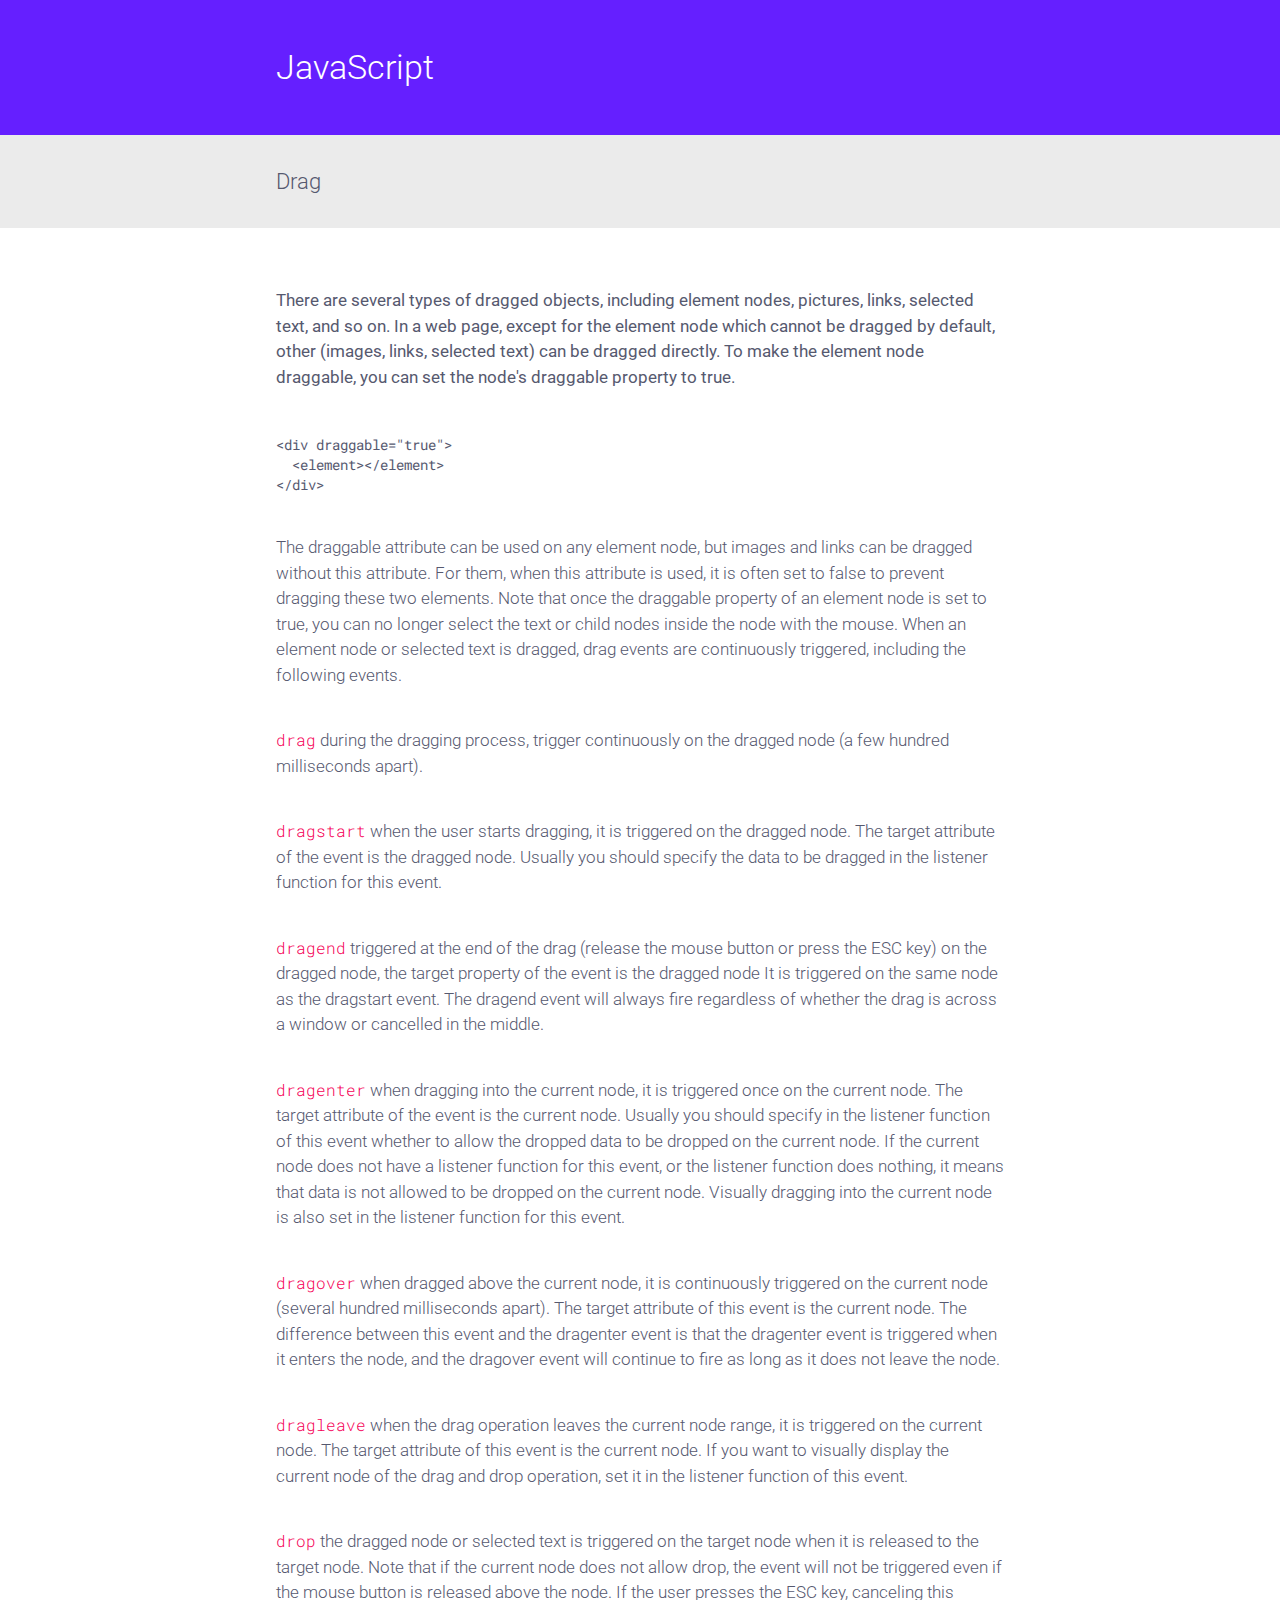
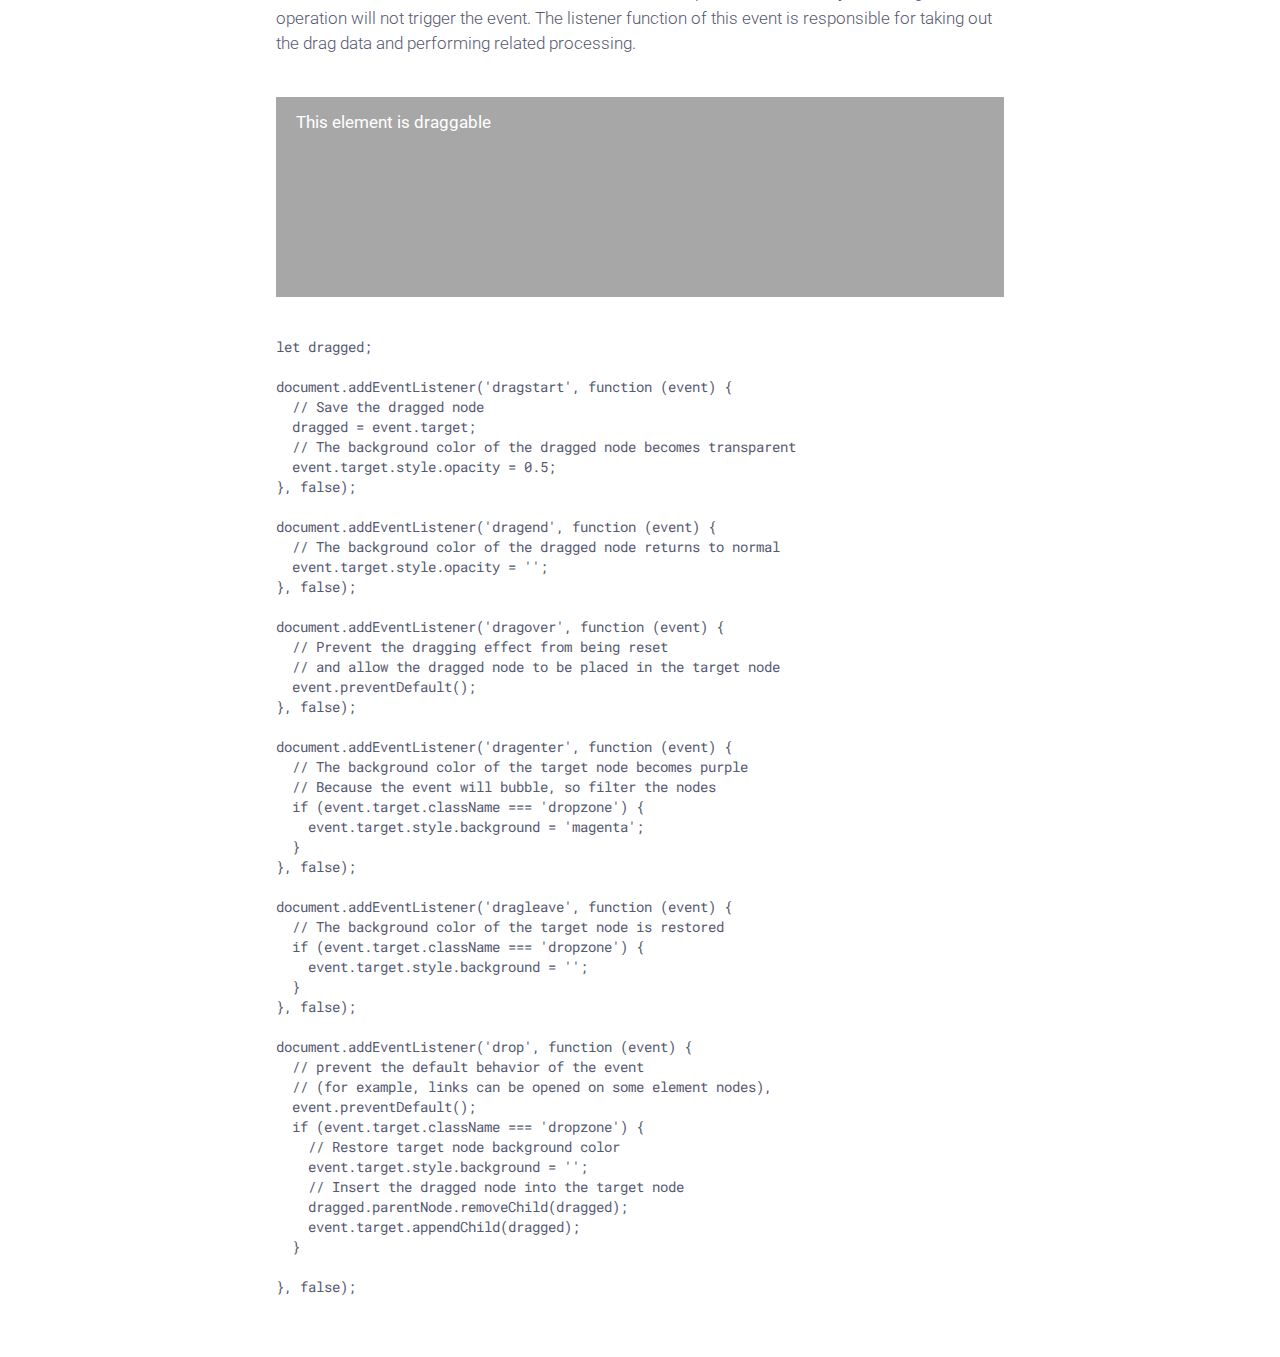
==== commit 3e2cfde4: "added two new documents" ====
--- a/documents/drag.html
+++ b/documents/drag.html
@@ -27,15 +27,15 @@
 <body>
 
   <main class="if__base-wrapper pad-tb-0 direction--column ">
-    <div class="vertical-inline-flex bg-651fff pad-tb-20">
+    <div class="vertical-inline-flex bg-651fff pad-tb-40">
       <div class="flex__mid-container direction--column max-w-768">
         <h1 class="font--s-2 font-w--300 font-family--roboto-mono color--ffffff margin-tb-2">JavaScript</h1>
       </div>
     </div>
 
 
-    <section class="vertical-inline-flex pad-tb-40 bg-primary-1">
-      <div class="flex__mid-container direction--column max-w-768 pad-tb-20">
+    <section class="vertical-inline-flex bg-primary-1">
+      <div class="flex__mid-container direction--column max-w-768 pad-tb-10">
         <h2 class="font-s--22 font-w--300 margin-tb-20">
           Drag
         </h2>
